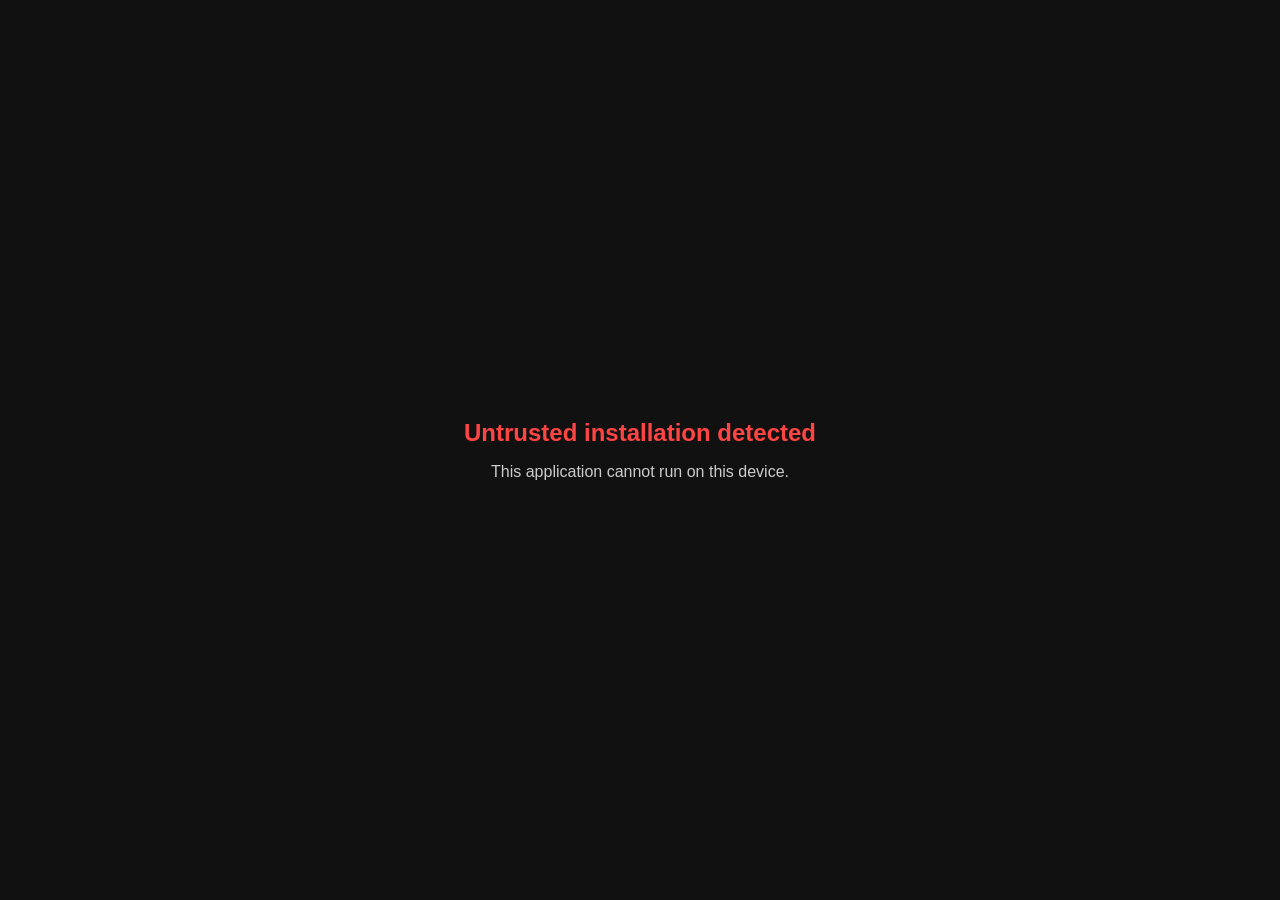
==== index.html @ 8374738e "Add security warning HTML page" ====
<!DOCTYPE html>
<html>
<head>
  <title>Security Warning</title>
  <meta name="viewport" content="width=device-width, initial-scale=1.0">
  <style>
    body {
      margin: 0;
      background: #111;
      color: #ff4444;
      font-family: Arial, sans-serif;
      display: flex;
      height: 100vh;
      justify-content: center;
      align-items: center;
      text-align: center;
    }
    .box {
      max-width: 400px;
      padding: 20px;
    }
    h1 {
      font-size: 24px;
    }
    p {
      color: #ccc;
      margin-top: 10px;
    }
  </style>
</head>
<body>
  <div class="box">
    <h1>Untrusted installation detected</h1>
    <p>This application cannot run on this device.</p>
  </div>
</body>
</html>
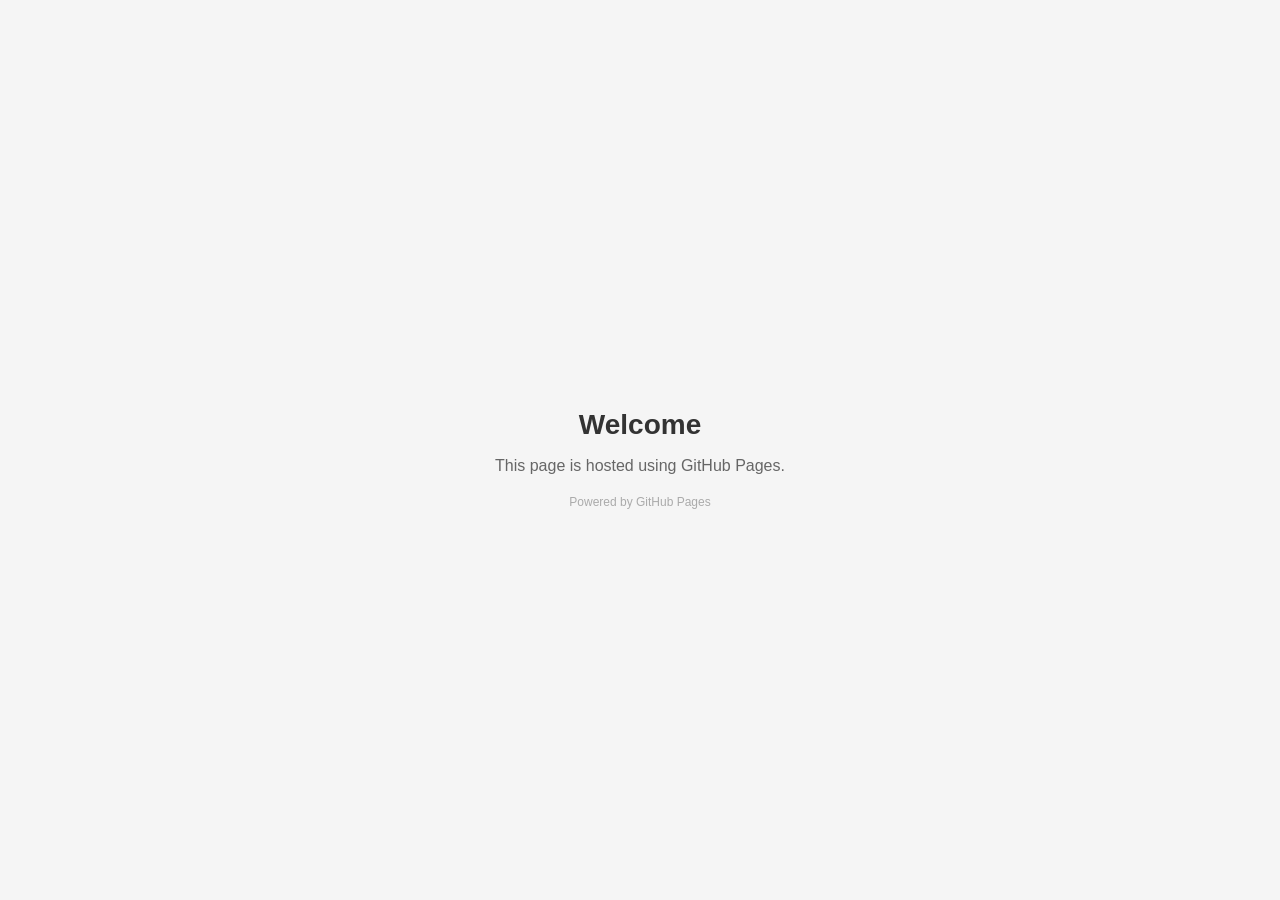
==== commit 1850851c: "Revise index.html for welcome page layout" ====
--- a/index.html
+++ b/index.html
@@ -1,37 +1,50 @@
 <!DOCTYPE html>
 <html>
 <head>
-  <title>Security Warning</title>
-  <meta name="viewport" content="width=device-width, initial-scale=1.0">
+  <meta charset="UTF-8" />
+  <meta name="viewport" content="width=device-width, initial-scale=1.0" />
+  <title>Welcome</title>
   <style>
     body {
       margin: 0;
-      background: #111;
-      color: #ff4444;
       font-family: Arial, sans-serif;
+      background: #f5f5f5;
+      color: #333;
       display: flex;
       height: 100vh;
+      align-items: center;
       justify-content: center;
-      align-items: center;
       text-align: center;
     }
-    .box {
-      max-width: 400px;
+
+    .container {
+      max-width: 500px;
       padding: 20px;
     }
+
     h1 {
-      font-size: 24px;
+      font-size: 28px;
+      margin-bottom: 10px;
     }
+
     p {
-      color: #ccc;
-      margin-top: 10px;
+      font-size: 16px;
+      color: #666;
+    }
+
+    .footer {
+      margin-top: 20px;
+      font-size: 12px;
+      color: #aaa;
     }
   </style>
 </head>
+
 <body>
-  <div class="box">
-    <h1>Untrusted installation detected</h1>
-    <p>This application cannot run on this device.</p>
+  <div class="container">
+    <h1>Welcome</h1>
+    <p>This page is hosted using GitHub Pages.</p>
+    <div class="footer">Powered by GitHub Pages</div>
   </div>
 </body>
 </html>
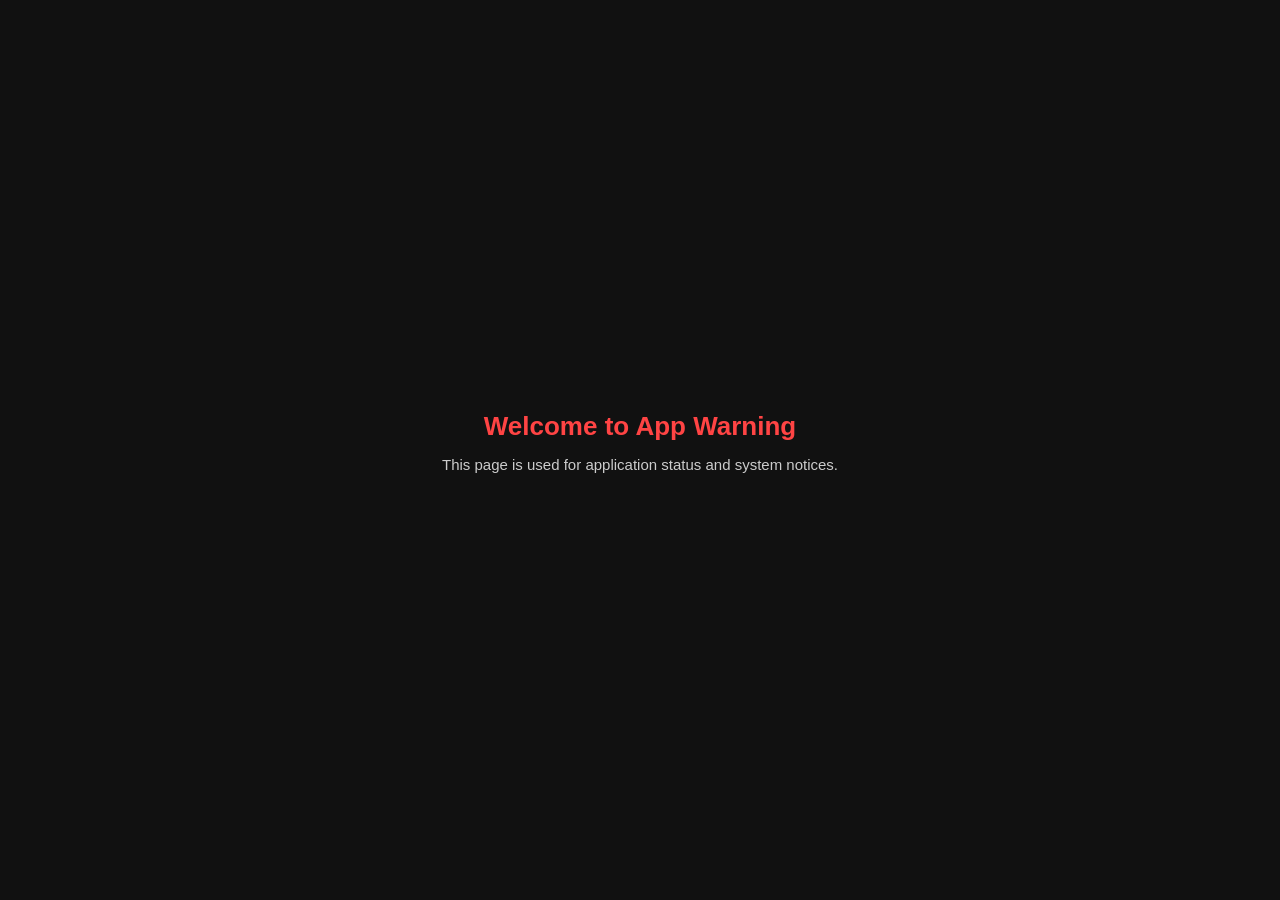
==== commit 5651d039: "Revise index.html for App Warning page Updated the title and content of the HTML page, changed style" ====
--- a/index.html
+++ b/index.html
@@ -2,49 +2,45 @@
 <html>
 <head>
   <meta charset="UTF-8" />
-  <meta name="viewport" content="width=device-width, initial-scale=1.0" />
-  <title>Welcome</title>
+  <title>App Warning</title>
+  <meta name="viewport" content="width=device-width, initial-scale=1.0">
+
   <style>
     body {
       margin: 0;
+      background: #111;
+      color: #ff4444;
       font-family: Arial, sans-serif;
-      background: #f5f5f5;
-      color: #333;
       display: flex;
       height: 100vh;
+      justify-content: center;
       align-items: center;
-      justify-content: center;
       text-align: center;
     }
 
-    .container {
-      max-width: 500px;
-      padding: 20px;
+    .box {
+      max-width: 420px;
+      padding: 24px;
     }
 
     h1 {
-      font-size: 28px;
-      margin-bottom: 10px;
+      font-size: 26px;
+      margin: 0;
     }
 
     p {
-      font-size: 16px;
-      color: #666;
-    }
-
-    .footer {
-      margin-top: 20px;
-      font-size: 12px;
-      color: #aaa;
+      color: #ccc;
+      margin-top: 12px;
+      font-size: 15px;
+      line-height: 1.4;
     }
   </style>
 </head>
 
 <body>
-  <div class="container">
-    <h1>Welcome</h1>
-    <p>This page is hosted using GitHub Pages.</p>
-    <div class="footer">Powered by GitHub Pages</div>
+  <div class="box">
+    <h1>Welcome to App Warning</h1>
+    <p>This page is used for application status and system notices.</p>
   </div>
 </body>
 </html>
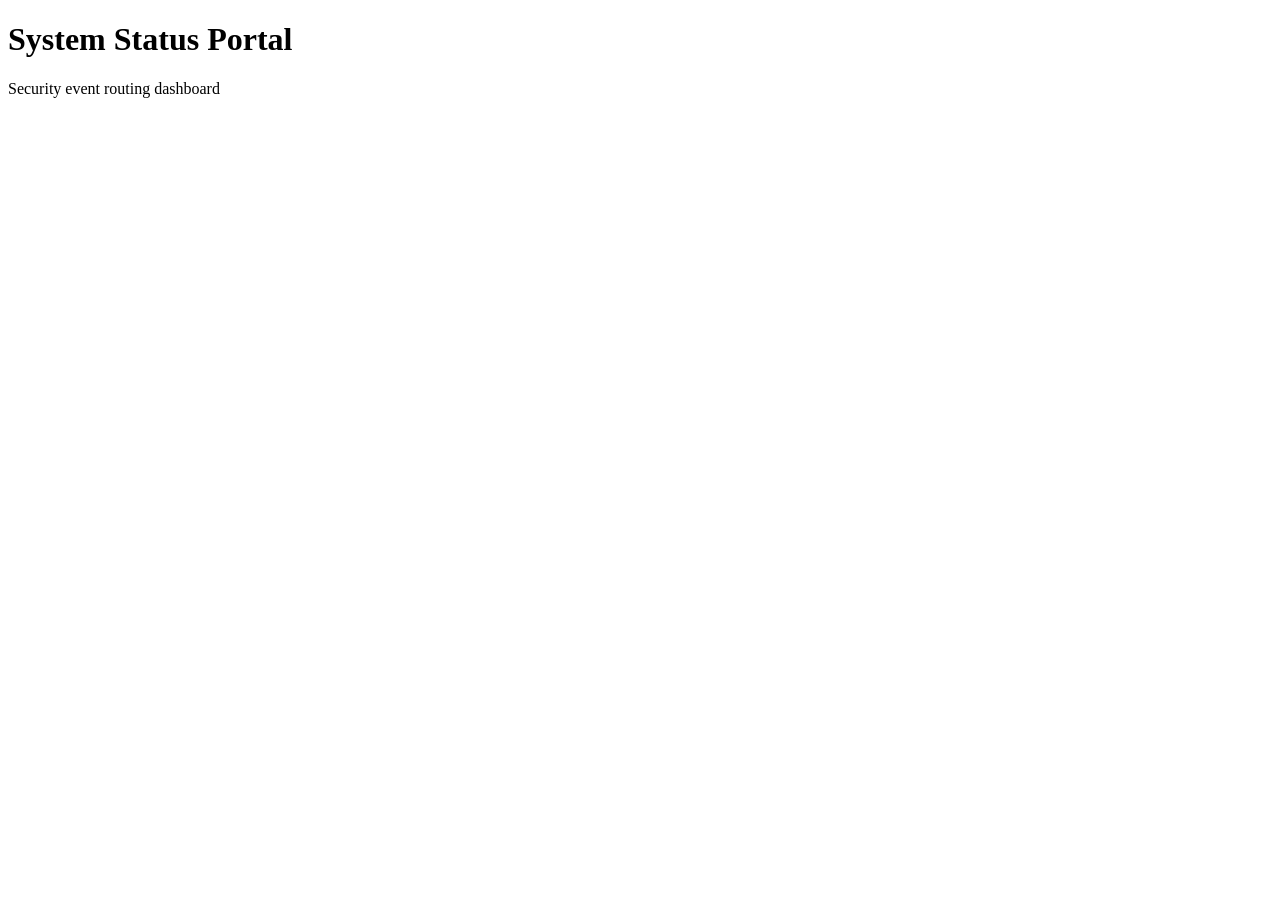
==== commit a6ba3575: "Update index.html for Security Portal layout" ====
--- a/index.html
+++ b/index.html
@@ -1,46 +1,18 @@
 <!DOCTYPE html>
 <html>
 <head>
-  <meta charset="UTF-8" />
-  <title>App Warning</title>
+  <meta charset="UTF-8">
   <meta name="viewport" content="width=device-width, initial-scale=1.0">
-
-  <style>
-    body {
-      margin: 0;
-      background: #111;
-      color: #ff4444;
-      font-family: Arial, sans-serif;
-      display: flex;
-      height: 100vh;
-      justify-content: center;
-      align-items: center;
-      text-align: center;
-    }
-
-    .box {
-      max-width: 420px;
-      padding: 24px;
-    }
-
-    h1 {
-      font-size: 26px;
-      margin: 0;
-    }
-
-    p {
-      color: #ccc;
-      margin-top: 12px;
-      font-size: 15px;
-      line-height: 1.4;
-    }
-  </style>
+  <title>Security Portal</title>
+  <link rel="stylesheet" href="styles.css">
 </head>
 
 <body>
-  <div class="box">
-    <h1>Welcome to App Warning</h1>
-    <p>This page is used for application status and system notices.</p>
+  <div class="container">
+    <div class="card">
+      <h1>System Status Portal</h1>
+      <p class="subtitle">Security event routing dashboard</p>
+    </div>
   </div>
 </body>
 </html>
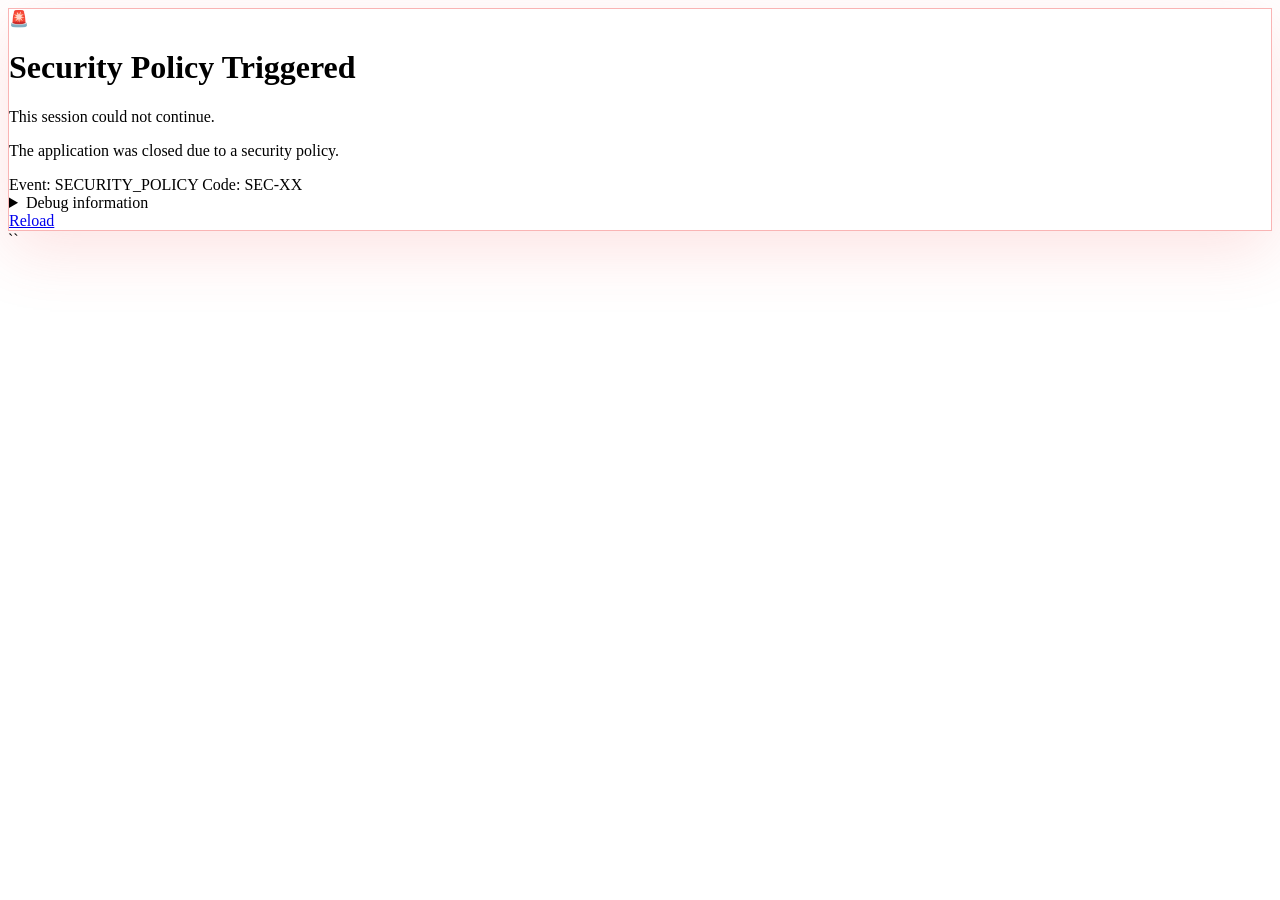
==== commit f12ae2f2: "Consolidating the Index and JS" ====
--- a/index.html
+++ b/index.html
@@ -1,18 +1,51 @@
 <!DOCTYPE html>
-<html>
+<html lang="en">
+
 <head>
-  <meta charset="UTF-8">
-  <meta name="viewport" content="width=device-width, initial-scale=1.0">
-  <title>Security Portal</title>
-  <link rel="stylesheet" href="styles.css">
+  <meta charset="UTF-8" />
+  <meta name="viewport" content="width=device-width, initial-scale=1.0" />
+  <title>Security Notice</title>
+  <link rel="stylesheet" href="styles.css" />
 </head>
 
 <body>
   <div class="container">
-    <div class="card">
-      <h1>System Status Portal</h1>
-      <p class="subtitle">Security event routing dashboard</p>
+    <div class="card warning">
+
+      <div class="icon">🚨</div>
+
+      <h1 id="title">Security Restriction</h1>
+
+      <p class="subtitle" id="subtitle">
+        This application session could not continue.
+      </p>
+
+      <div class="divider"></div>
+
+      <p class="message" id="message">
+        The application was closed due to a security policy.
+      </p>
+
+      <div class="meta" id="meta">
+        <span id="event">Event: —</span>
+        <span id="code">Code: —</span>
+      </div>
+
+      <!-- Debug section: useful for testing -->
+      <details class="debug">
+        <summary>Debug information</summary>
+        <pre id="debug"></pre>
+      </details>
+
+      <a class="button" href="index.html">
+        Reload
+      </a>
+
     </div>
   </div>
+
+  <script src="shield-exit.js"></script>
 </body>
+
 </html>
+``
--- a/styles.css
+++ b/styles.css
@@ -0,0 +1,10 @@
+/* Event type modifier */
+.card.warning {
+  border: 1px solid rgba(239, 68, 68, 0.4);
+  box-shadow: 0 20px 60px rgba(239, 68, 68, 0.15);
+}
+
+/* Red accent icon */
+.card.warning .icon {
+  color: #ef4444;
+}
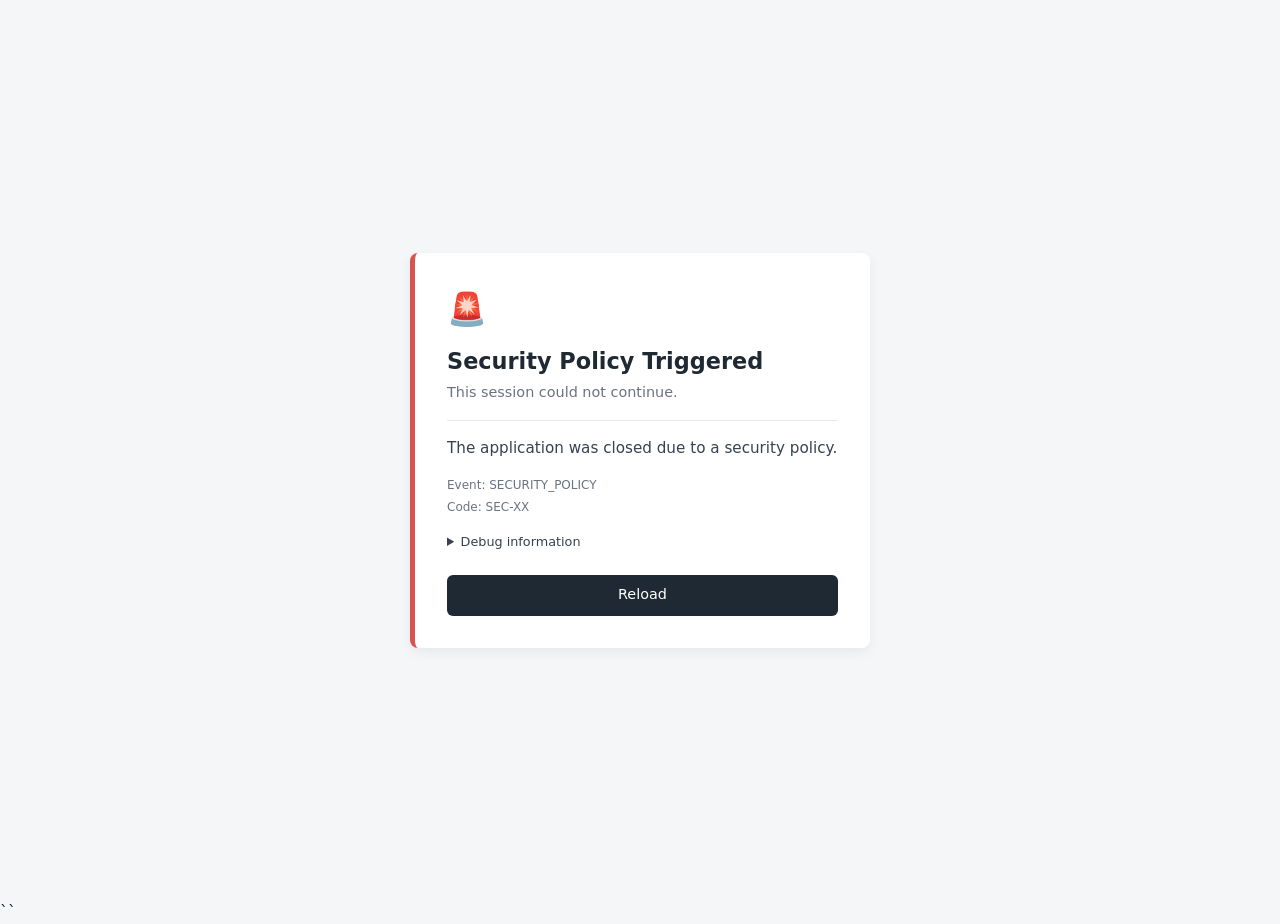
==== commit 1f758252: "Added new CSS and modified index" ====
--- a/index.html
+++ b/index.html
@@ -5,7 +5,7 @@
   <meta charset="UTF-8" />
   <meta name="viewport" content="width=device-width, initial-scale=1.0" />
   <title>Security Notice</title>
-  <link rel="stylesheet" href="styles.css" />
+  <link rel="stylesheet" href="styles-exit.css" />
 </head>
 
 <body>
--- a/styles-exit.css
+++ b/styles-exit.css
@@ -0,0 +1,154 @@
+/* ================================
+   Base / Reset
+   ================================ */
+* {
+    box-sizing: border-box;
+    margin: 0;
+    padding: 0;
+}
+
+html {
+    font-size: 16px;
+}
+
+body {
+    font-family: system-ui, -apple-system, BlinkMacSystemFont,
+        "Segoe UI", Roboto, Helvetica, Arial, sans-serif;
+    background: #f4f6f8;
+    color: #1f2933;
+    line-height: 1.5;
+    min-height: 100vh;
+}
+
+/* ================================
+   Layout
+   ================================ */
+.container {
+    min-height: 100vh;
+    display: flex;
+    align-items: center;
+    justify-content: center;
+    padding: 1rem;
+}
+
+/* ================================
+   Card
+   ================================ */
+.card {
+    background: #ffffff;
+    width: 100%;
+    max-width: 460px;
+    border-radius: 8px;
+    padding: 1.5rem;
+    box-shadow: 0 4px 12px rgba(0, 0, 0, 0.06);
+}
+
+/* Warning accent */
+.card.warning {
+    border-left: 5px solid #d9534f;
+}
+
+/* ================================
+   Icon & Headings
+   ================================ */
+.icon {
+    font-size: 2rem;
+    margin-bottom: 0.75rem;
+}
+
+h1 {
+    font-size: 1.3rem;
+    margin-bottom: 0.25rem;
+    font-weight: 600;
+}
+
+.subtitle {
+    font-size: 0.9rem;
+    color: #6b7280;
+    margin-bottom: 1rem;
+}
+
+/* ================================
+   Divider
+   ================================ */
+.divider {
+    height: 1px;
+    background: #e5e7eb;
+    margin: 1rem 0;
+}
+
+/* ================================
+   Message
+   ================================ */
+.message {
+    font-size: 0.95rem;
+    color: #374151;
+    margin-bottom: 1rem;
+}
+
+/* ================================
+   Meta info
+   ================================ */
+.meta {
+    display: flex;
+    flex-direction: column;
+    gap: 0.25rem;
+    font-size: 0.75rem;
+    color: #6b7280;
+    margin-bottom: 1rem;
+}
+
+/* ================================
+   Debug block
+   ================================ */
+.debug {
+    margin-bottom: 1rem;
+    font-size: 0.8rem;
+}
+
+.debug summary {
+    cursor: pointer;
+    color: #374151;
+    margin-bottom: 0.5rem;
+}
+
+.debug pre {
+    background: #f9fafb;
+    border: 1px solid #e5e7eb;
+    padding: 0.75rem;
+    border-radius: 4px;
+    overflow-x: auto;
+    font-size: 0.75rem;
+    color: #111827;
+}
+
+/* ================================
+   Button
+   ================================ */
+.button {
+    display: block;
+    text-align: center;
+    padding: 0.6rem 1rem;
+    border-radius: 6px;
+    background: #1f2933;
+    color: #ffffff;
+    text-decoration: none;
+    font-size: 0.9rem;
+}
+
+.button:hover {
+    background: #111827;
+}
+
+/* ================================
+   Larger screens
+   ================================ */
+@media (min-width: 600px) {
+    h1 {
+        font-size: 1.4rem;
+    }
+
+    .card {
+        padding: 2rem;
+    }
+}
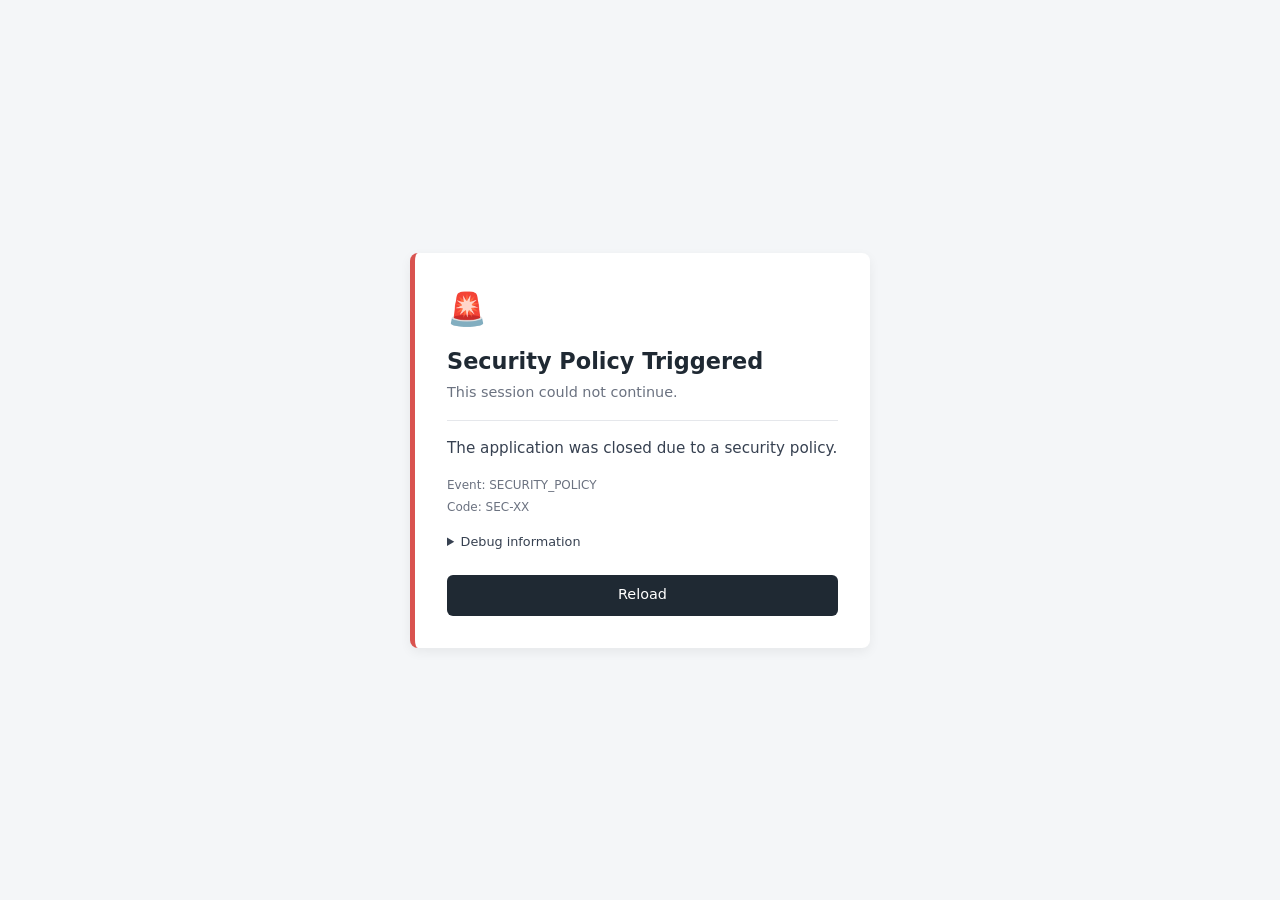
==== commit dcdaa8da: "Added new CSS and modified index" ====
--- a/index.html
+++ b/index.html
@@ -47,5 +47,4 @@
   <script src="shield-exit.js"></script>
 </body>
 
-</html>
-``+</html>
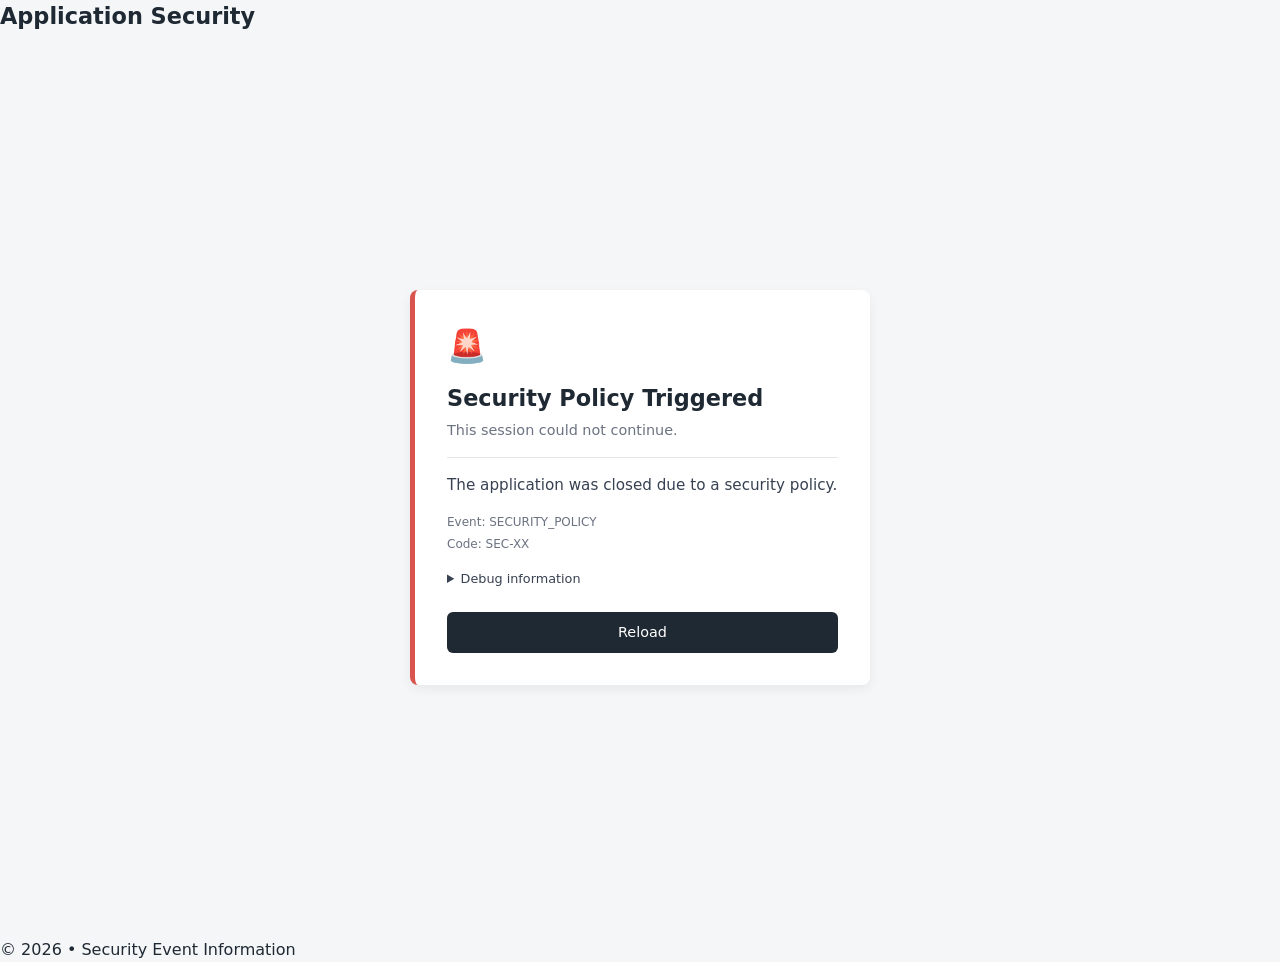
==== commit bb4cb8f2: "Added new CSS and modified index" ====
--- a/index.html
+++ b/index.html
@@ -9,6 +9,13 @@
 </head>
 
 <body>
+
+  <!-- Header -->
+  <header class="site-header">
+    <h1>Application Security</h1>
+  </header>
+
+  <!-- Main content -->
   <div class="container">
     <div class="card warning">
 
@@ -31,18 +38,20 @@
         <span id="code">Code: —</span>
       </div>
 
-      <!-- Debug section: useful for testing -->
       <details class="debug">
         <summary>Debug information</summary>
         <pre id="debug"></pre>
       </details>
 
-      <a class="button" href="index.html">
-        Reload
-      </a>
+      <a class="button" href="index.html">Reload</a>
 
     </div>
   </div>
+
+  <!-- Footer -->
+  <footer class="site-footer">
+    <p>© 2026 • Security Event Information</p>
+  </footer>
 
   <script src="shield-exit.js"></script>
 </body>
